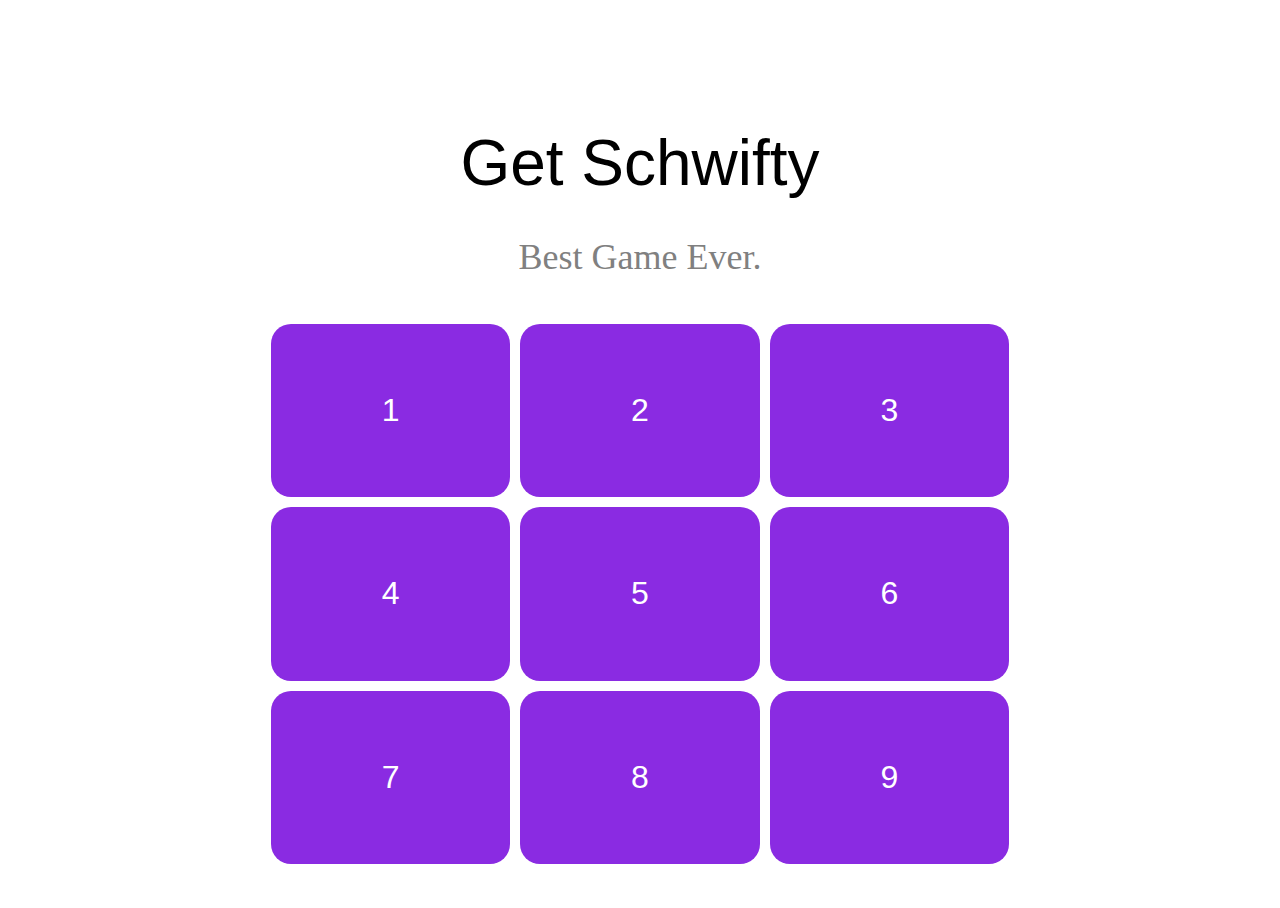
==== View/Pages/index.html @ 8414339a "created board grid style" ====
<!DOCTYPE html>
<head>
    <title>Get Schwifty</title>
    
    <script src="../../Model/Board.js"></script>
    <script src="../../Model/Card.js"></script>
    <script src="../../Model/EmptyCard.js"></script>
    <script src="../../Model/BoardBuidlerBase.js"></script>
    <script src="../../Model/GameBoardBuilder.js"></script>
    <script src="../../Controller/ViewControl.js"></script>
    <script src="../../Controller/GeneratorBase.js"></script>
    <script src="../../Controller/Generator.js"></script>
    <script src="../../Controller/Game.js"></script>
    <script src="../../View/Displayer.js"></script>
    <script src="index.js"></script>

    <link rel="stylesheet" type="text/css" href="styles.css" />
</head>
<body>
    <div class="container">
        <p class="title">Get Schwifty</h1>
        <p class="subtitle">Best Game Ever.</h1>
        <div class="grid-container">
            <div id="board" class="grid">
                <div class="card">1</div>
                <div class="card">2</div>
                <div class="card">3</div>
                <div class="card">4</div>
                <div class="card">5</div>
                <div class="card">6</div>
                <div class="card">7</div>
                <div class="card">8</div>
                <div class="card">9</div>
            </div>
        </div>
    </div>
</body>
---- View/Pages/styles.css ----
html {
    height: 100%;
}
body {
    height: 100%;
}

.container {
    display: flex;
    justify-content: center;
    align-items: center;
    text-align: center;
    flex-direction: column;
    flex-wrap: wrap;
    height: 100%;
    width: 100%;
}

.grid-container {
    height: 60%;
    width: 60%;
}

.grid {
    height: 100%;
    display: grid;
    grid-gap: 10px;
    margin: 10px;
    grid-template-columns: repeat(3, 1fr);
    grid-template-rows: repeat(3, 1fr);
}

.card {
    display: flex;
    background-color: blueviolet;
    color: white;
    font-family: Impact, Haettenschweiler, 'Arial Narrow Bold', sans-serif;
    font-size: 32px;
    border-radius: 20px;
    align-items: center;
    justify-content: center
}

.title {
    font-family: Impact, Haettenschweiler, 'Arial Narrow Bold', sans-serif;
    font-size: 64px;
    color: black;
    margin-bottom: 0;
}

.subtitle {
    font-family: 'Times New Roman', Times, serif;
    font-size: 36px;
    color: gray;
}
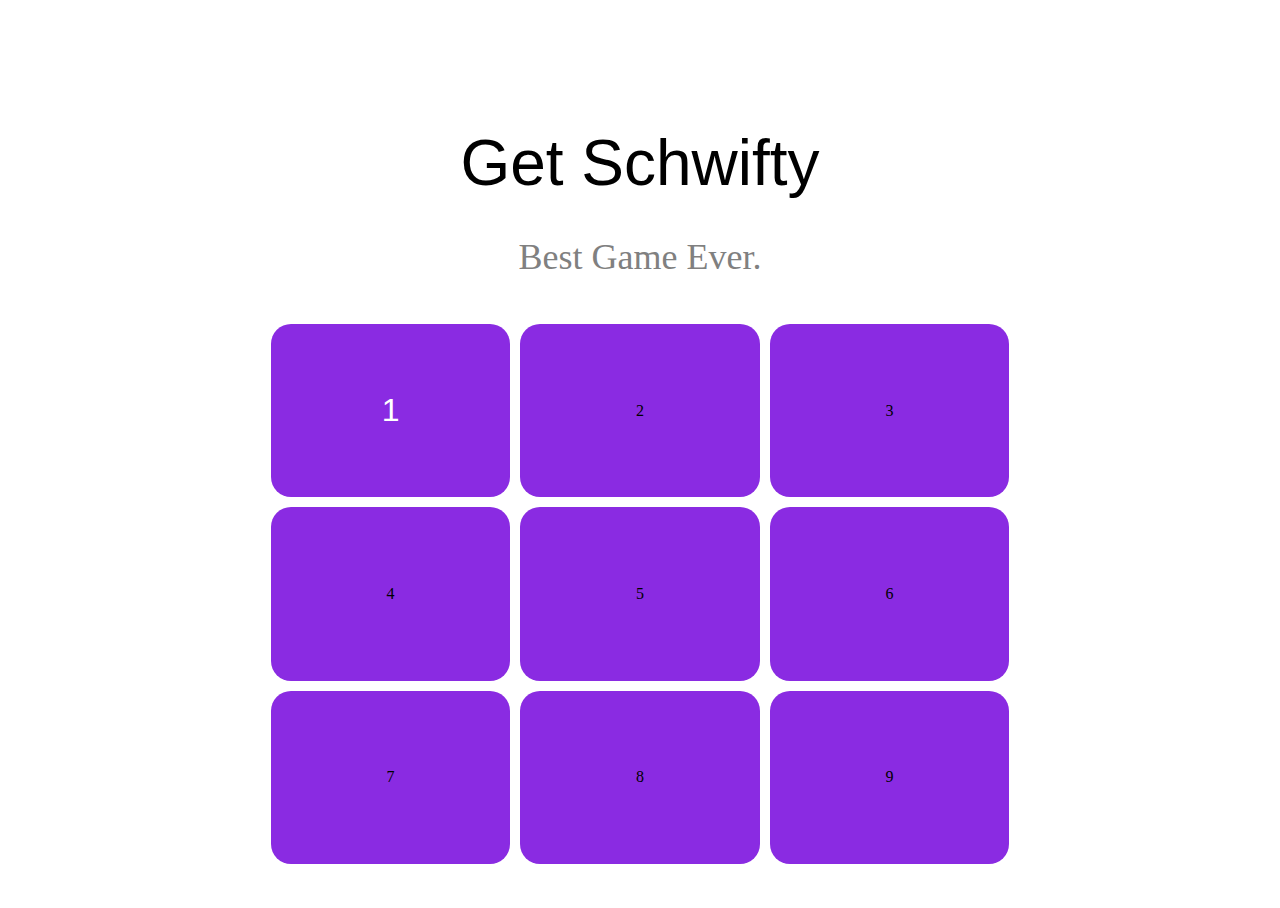
==== commit 90593b62: "updated card button styles" ====
--- a/View/Pages/index.html
+++ b/View/Pages/index.html
@@ -22,7 +22,11 @@
         <p class="subtitle">Best Game Ever.</h1>
         <div class="grid-container">
             <div id="board" class="grid">
-                <div class="card">1</div>
+                <div class="card">
+                    <button class="card-button">
+                        1
+                    </button>
+                </div>
                 <div class="card">2</div>
                 <div class="card">3</div>
                 <div class="card">4</div>
--- a/View/Pages/styles.css
+++ b/View/Pages/styles.css
@@ -33,12 +33,30 @@
 .card {
     display: flex;
     background-color: blueviolet;
+    border-radius: 20px;
+    align-items: center;
+    justify-content: center
+}
+
+.card-button {
+    height: 100%;
+    width: 100%;
+    background-color: transparent;
     color: white;
     font-family: Impact, Haettenschweiler, 'Arial Narrow Bold', sans-serif;
     font-size: 32px;
     border-radius: 20px;
-    align-items: center;
-    justify-content: center
+    border-color: transparent;
+}
+
+.card-button:hover {
+    height: 100%;
+    width: 100%;
+    background-color: rgb(155, 79, 227);
+    color: white;
+    font-family: Impact, Haettenschweiler, 'Arial Narrow Bold', sans-serif;
+    font-size: 32px;
+    border-radius: 20px;
 }
 
 .title {
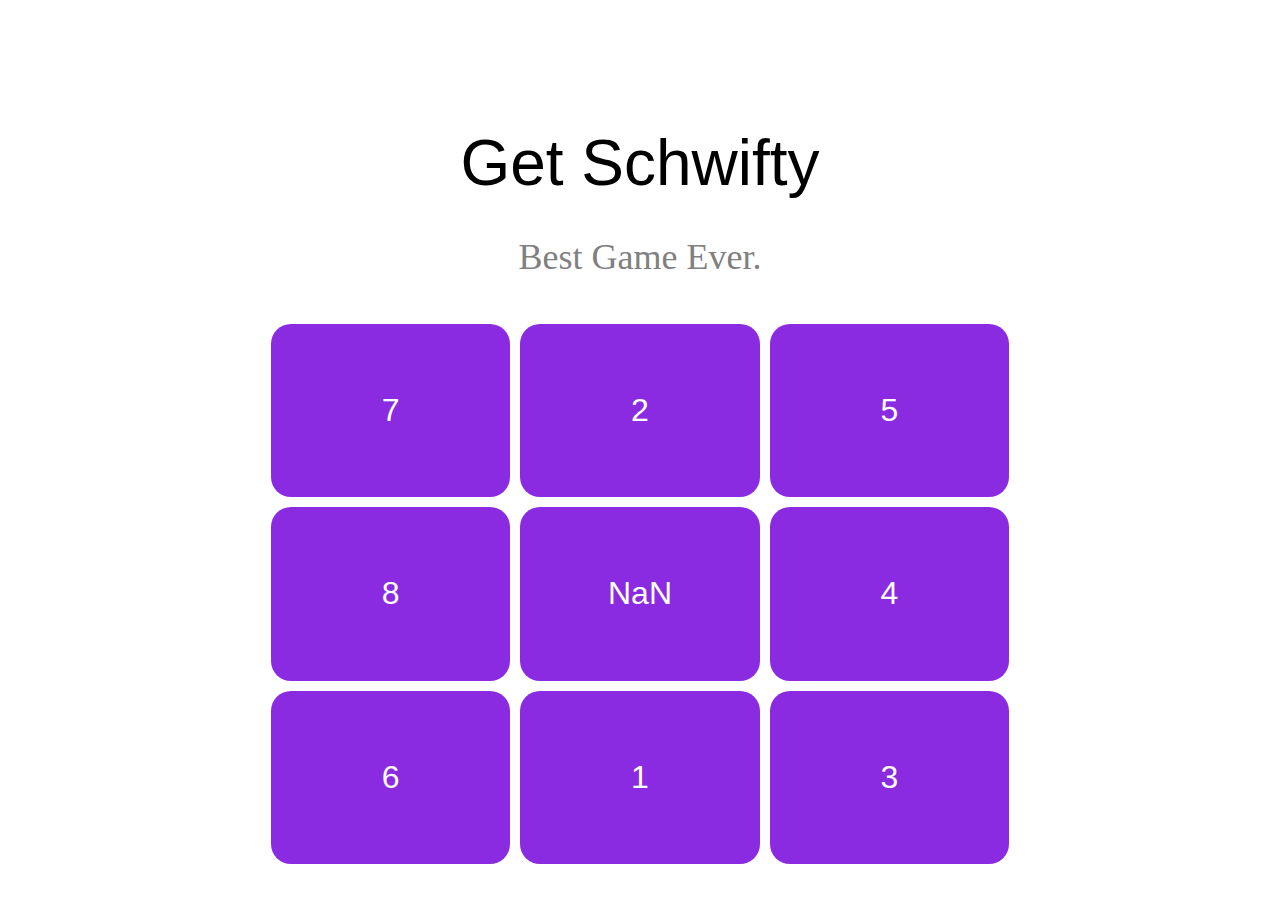
==== commit 3b980521: "resolved bug in view control" ====
--- a/View/Pages/index.html
+++ b/View/Pages/index.html
@@ -12,7 +12,9 @@
     <script src="../../Controller/Generator.js"></script>
     <script src="../../Controller/Game.js"></script>
     <script src="../../View/Displayer.js"></script>
-    <script src="index.js"></script>
+    <script src="../../View/BoardDisplayer.js"></script>
+    <script src="../../Bootstrap/Bootstrapper.js"></script>
+    
 
     <link rel="stylesheet" type="text/css" href="styles.css" />
 </head>
@@ -38,4 +40,6 @@
             </div>
         </div>
     </div>
+
+    <script src="index.js"></script>
 </body>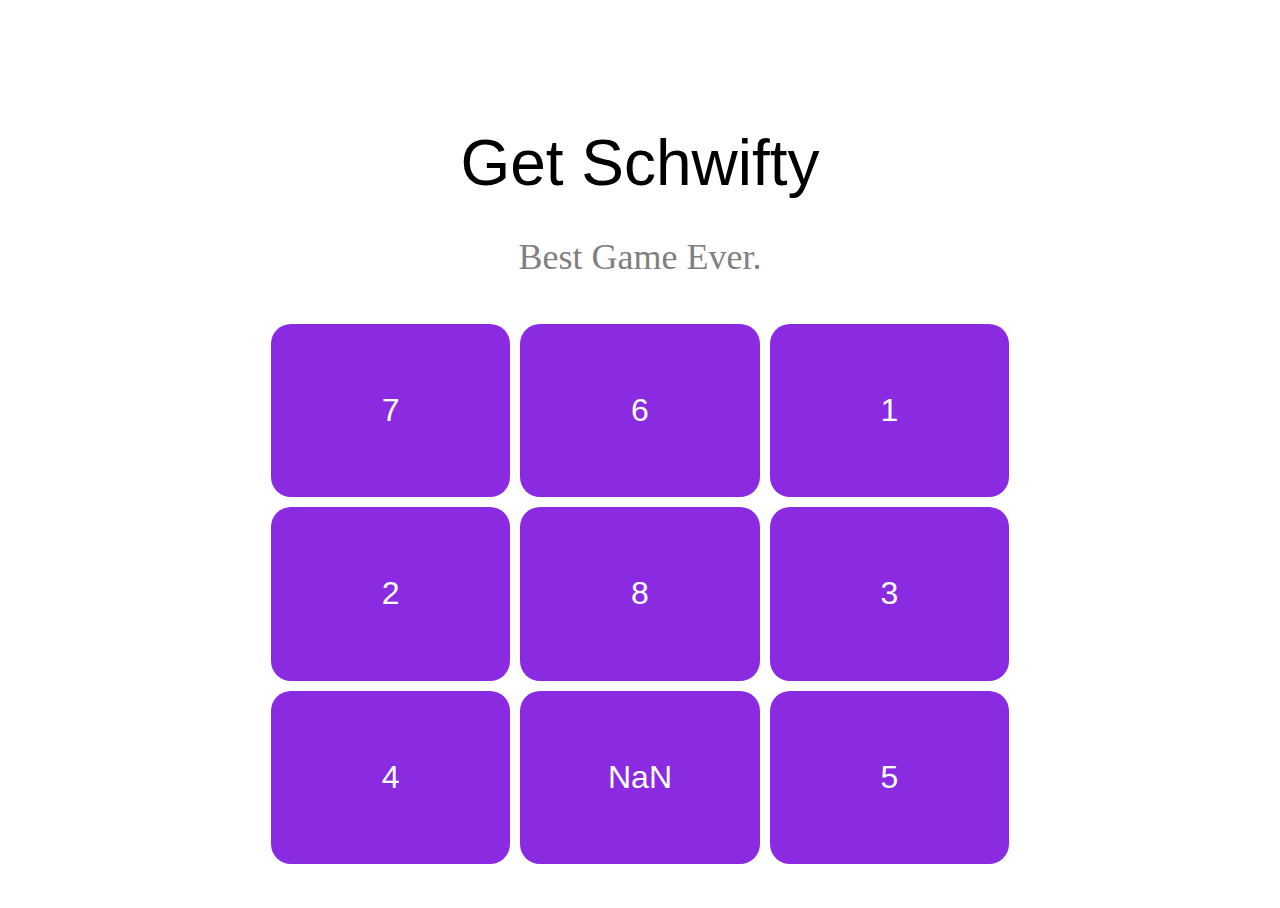
==== commit 5f059369: "added overlay screen to document" ====
--- a/View/Pages/index.html
+++ b/View/Pages/index.html
@@ -13,31 +13,20 @@
     <script src="../../Controller/Game.js"></script>
     <script src="../../View/Displayer.js"></script>
     <script src="../../View/BoardDisplayer.js"></script>
+    <script src="../../View/WinningDisplayer.js"></script>
     <script src="../../Bootstrap/Bootstrapper.js"></script>
     
-
     <link rel="stylesheet" type="text/css" href="styles.css" />
 </head>
 <body>
+    <div id="hasWon" class="overlay-screen">
+        <p class="overlay-screen-text">You Won!!!</p>
+    </div>
     <div class="container">
         <p class="title">Get Schwifty</h1>
         <p class="subtitle">Best Game Ever.</h1>
         <div class="grid-container">
-            <div id="board" class="grid">
-                <div class="card">
-                    <button class="card-button">
-                        1
-                    </button>
-                </div>
-                <div class="card">2</div>
-                <div class="card">3</div>
-                <div class="card">4</div>
-                <div class="card">5</div>
-                <div class="card">6</div>
-                <div class="card">7</div>
-                <div class="card">8</div>
-                <div class="card">9</div>
-            </div>
+            <div id="board" class="grid"></div>
         </div>
     </div>
 
--- a/View/Pages/styles.css
+++ b/View/Pages/styles.css
@@ -70,4 +70,23 @@
     font-family: 'Times New Roman', Times, serif;
     font-size: 36px;
     color: gray;
-}+}
+
+.overlay-screen {
+    position: fixed;
+    display: none; 
+    width: 100%; 
+    height: 100%;
+    margin: 0;
+    background-color: rgba(0, 0, 0, 0.685);
+    cursor: pointer;
+    justify-content: center;
+    align-items: center;
+}
+
+.overlay-screen-text {
+    font-size: 64px;
+    color: white;
+    font-family: Impact, Haettenschweiler, 'Arial Narrow Bold', sans-serif;
+}
+
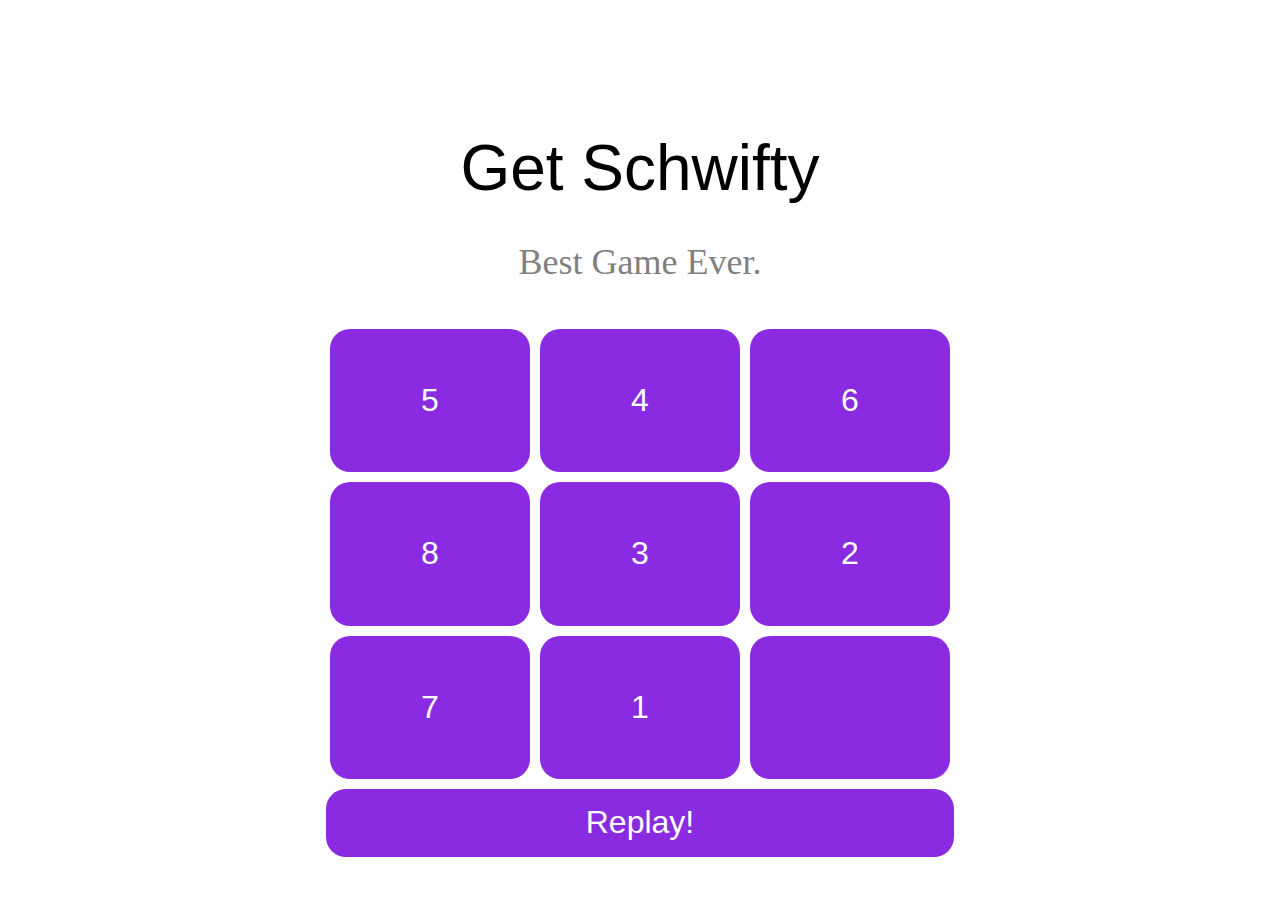
==== commit 2228e7dc: "implemented setup game method" ====
--- a/View/Pages/index.html
+++ b/View/Pages/index.html
@@ -27,7 +27,9 @@
         <p class="subtitle">Best Game Ever.</h1>
         <div class="grid-container">
             <div id="board" class="grid"></div>
+            <button id="replayButton" class="ui-button">Replay!</button>
         </div>
+        
     </div>
 
     <script src="index.js"></script>
--- a/View/Pages/styles.css
+++ b/View/Pages/styles.css
@@ -3,6 +3,7 @@
 }
 body {
     height: 100%;
+    margin: auto;
 }
 
 .container {
@@ -17,8 +18,8 @@
 }
 
 .grid-container {
-    height: 60%;
-    width: 60%;
+    height: 50%;
+    width: 50%;
 }
 
 .grid {
@@ -49,6 +50,28 @@
     border-color: transparent;
 }
 
+.ui-button {
+    height: 15%;
+    width: 98%;
+    background-color: blueviolet;
+    color: white;
+    font-family: Impact, Haettenschweiler, 'Arial Narrow Bold', sans-serif;
+    font-size: 32px;
+    border-radius: 20px;
+    border-color: transparent;
+}
+
+.ui-button:hover {
+    height: 15%;
+    width: 98%;
+    background-color: rgb(155, 79, 227);
+    color: white;
+    font-family: Impact, Haettenschweiler, 'Arial Narrow Bold', sans-serif;
+    font-size: 32px;
+    border-radius: 20px;
+    border-color: transparent;
+}
+
 .card-button:hover {
     height: 100%;
     width: 100%;
@@ -64,6 +87,7 @@
     font-size: 64px;
     color: black;
     margin-bottom: 0;
+    margin-top: 0;
 }
 
 .subtitle {
